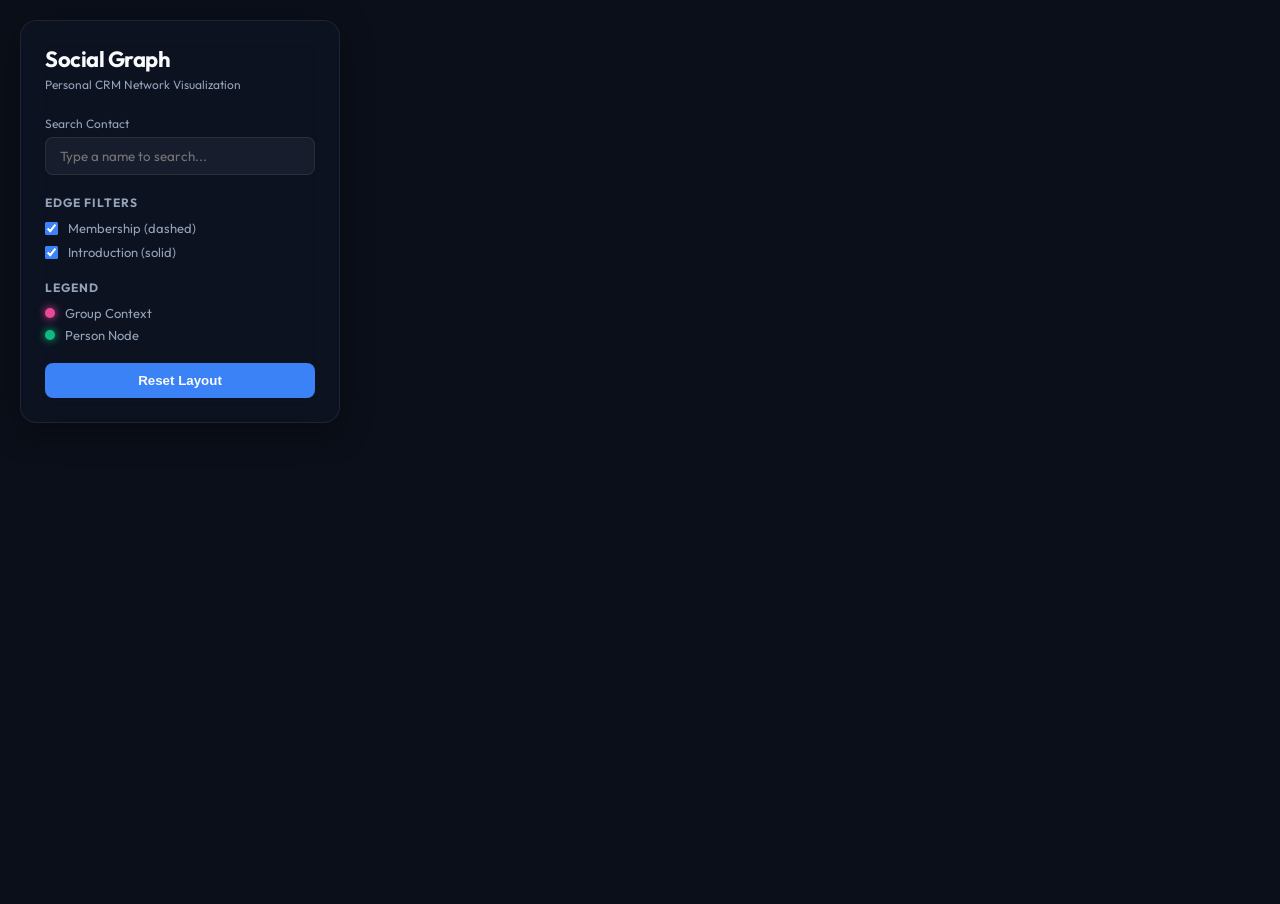
==== app/static/index.html @ b517134f "chore: reorganize file structure into folders" ====
<!-- static/index.html -->
<!DOCTYPE html>
<html lang="en">
<head>
    <meta charset="UTF-8">
    <meta name="viewport" content="width=device-width, initial-scale=1.0">
    <title>Personal CRM - Social Graph</title>
    <!-- Outfit Google Font -->
    <link href="https://fonts.googleapis.com/css2?family=Outfit:wght@300;400;500;600;700&display=swap" rel="stylesheet">
    <link rel="stylesheet" href="/static/styles.css">
    <!-- D3.js Library -->
    <script src="https://d3js.org/d3.v7.min.js"></script>
</head>
<body>
    <div id="app-container">
        <!-- Floating Glassmorphic Control Panel -->
        <header class="glass-panel" id="control-panel">
            <h1>Social Graph</h1>
            <p class="subtitle">Personal CRM Network Visualization</p>

            <div class="control-group">
                <label for="search-input">Search Contact</label>
                <input type="text" id="search-input" placeholder="Type a name to search..." autocomplete="off">
            </div>

            <div class="control-group">
                <h3>Edge Filters</h3>
                <label class="checkbox-container">
                    <input type="checkbox" id="filter-membership" checked>
                    <span class="checkmark"></span> Membership (dashed)
                </label>
                <label class="checkbox-container">
                    <input type="checkbox" id="filter-introduction" checked>
                    <span class="checkmark"></span> Introduction (solid)
                </label>
            </div>

            <div class="control-group">
                <h3>Legend</h3>
                <div class="legend-item"><span class="legend-dot group-node"></span> Group Context</div>
                <div class="legend-item"><span class="legend-dot person-node"></span> Person Node</div>
            </div>
            
            <button id="reset-button">Reset Layout</button>
        </header>

        <!-- SVG Container for D3 Canvas -->
        <div id="canvas-container">
            <svg id="graph-svg"></svg>
        </div>

        <!-- Translucent Detail Tooltip Card -->
        <div class="glass-panel" id="detail-card" style="display: none;">
            <button id="close-card-btn">&times;</button>
            <h2 id="card-name">Name</h2>
            <div id="card-type-badge">Type</div>
            <div class="card-section">
                <strong>Metadata/Hobbies:</strong>
                <div id="card-metadata" class="tags-container">None</div>
            </div>
            <div class="card-section">
                <strong>Social Contexts:</strong>
                <div id="card-contexts" class="tags-container">None</div>
            </div>
        </div>
    </div>
    
    <script src="/static/app.js"></script>
</body>
</html>
---- static/styles.css ----
/* static/styles.css */
:root {
    --bg-color: #0b0f19;
    --panel-bg: rgba(15, 23, 42, 0.45);
    --panel-border: rgba(255, 255, 255, 0.08);
    --text-primary: #f8fafc;
    --text-secondary: #94a3b8;
    --accent-color: #3b82f6; /* Blue */
    --color-group: #ec4899;  /* Pink */
    --color-person: #10b981; /* Emerald Green */
    --font-stack: 'Outfit', -apple-system, BlinkMacSystemFont, "Segoe UI", Roboto, sans-serif;
}

* {
    box-sizing: border-box;
    margin: 0;
    padding: 0;
}

body {
    background-color: var(--bg-color);
    color: var(--text-primary);
    font-family: var(--font-stack);
    overflow: hidden;
    height: 100vh;
}

#app-container {
    position: relative;
    width: 100vw;
    height: 100vh;
}

#canvas-container {
    width: 100%;
    height: 100%;
}

#graph-svg {
    width: 100%;
    height: 100%;
    cursor: grab;
}

#graph-svg:active {
    cursor: grabbing;
}

/* Glassmorphism Panels */
.glass-panel {
    background: var(--panel-bg);
    backdrop-filter: blur(16px);
    -webkit-backdrop-filter: blur(16px);
    border: 1px solid var(--panel-border);
    border-radius: 16px;
    padding: 24px;
    color: var(--text-primary);
    box-shadow: 0 8px 32px 0 rgba(0, 0, 0, 0.37);
    z-index: 10;
    transition: all 0.3s cubic-bezier(0.4, 0, 0.2, 1);
}

#control-panel {
    position: absolute;
    top: 20px;
    left: 20px;
    width: 320px;
}

#control-panel h1 {
    font-size: 22px;
    font-weight: 700;
    margin-bottom: 4px;
    letter-spacing: -0.5px;
}

.subtitle {
    font-size: 12px;
    color: var(--text-secondary);
    margin-bottom: 24px;
}

.control-group {
    margin-bottom: 20px;
}

.control-group h3 {
    font-size: 12px;
    text-transform: uppercase;
    letter-spacing: 1px;
    color: var(--text-secondary);
    margin-bottom: 10px;
}

/* Form Styles */
label {
    display: block;
    font-size: 12px;
    color: var(--text-secondary);
    margin-bottom: 6px;
}

input[type="text"] {
    width: 100%;
    background: rgba(255, 255, 255, 0.05);
    border: 1px solid var(--panel-border);
    border-radius: 8px;
    padding: 10px 14px;
    color: var(--text-primary);
    font-family: var(--font-stack);
    outline: none;
    transition: border 0.2s;
}

input[type="text"]:focus {
    border-color: var(--accent-color);
    box-shadow: 0 0 0 2px rgba(59, 130, 246, 0.2);
}

/* Checkbox Style */
.checkbox-container {
    display: flex;
    align-items: center;
    position: relative;
    cursor: pointer;
    font-size: 13px;
    margin-bottom: 8px;
    user-select: none;
}

.checkbox-container input {
    margin-right: 10px;
    cursor: pointer;
    accent-color: var(--accent-color);
}

/* Legend dots */
.legend-item {
    display: flex;
    align-items: center;
    font-size: 13px;
    margin-bottom: 6px;
    color: var(--text-secondary);
}

.legend-dot {
    width: 10px;
    height: 10px;
    border-radius: 50%;
    margin-right: 10px;
    display: inline-block;
}

.group-node { background-color: var(--color-group); box-shadow: 0 0 8px var(--color-group); }
.person-node { background-color: var(--color-person); box-shadow: 0 0 8px var(--color-person); }

button {
    width: 100%;
    background: var(--accent-color);
    color: var(--text-primary);
    border: none;
    border-radius: 8px;
    padding: 10px;
    font-weight: 600;
    cursor: pointer;
    transition: background 0.2s;
}

button:hover {
    background: #2563eb;
}

/* Detail Info Card */
#detail-card {
    position: absolute;
    bottom: 20px;
    left: 20px;
    width: 320px;
}

#close-card-btn {
    position: absolute;
    top: 12px;
    right: 12px;
    width: 24px;
    height: 24px;
    border-radius: 50%;
    background: rgba(255, 255, 255, 0.1);
    color: var(--text-primary);
    display: flex;
    align-items: center;
    justify-content: center;
    font-size: 14px;
    cursor: pointer;
    padding: 0;
}

#card-name {
    font-size: 18px;
    font-weight: 600;
    margin-bottom: 8px;
}

#card-type-badge {
    display: inline-block;
    padding: 2px 8px;
    border-radius: 12px;
    font-size: 10px;
    text-transform: uppercase;
    font-weight: 700;
    letter-spacing: 0.5px;
    margin-bottom: 16px;
    background: rgba(255, 255, 255, 0.1);
}

.card-section {
    margin-bottom: 12px;
}

.card-section strong {
    display: block;
    font-size: 11px;
    text-transform: uppercase;
    color: var(--text-secondary);
    margin-bottom: 6px;
}

.tags-container {
    display: flex;
    flex-wrap: wrap;
    gap: 6px;
    font-size: 12px;
}

.tag {
    background: rgba(255, 255, 255, 0.08);
    border: 1px solid rgba(255, 255, 255, 0.1);
    border-radius: 6px;
    padding: 4px 8px;
}

/* D3 Graph Aesthetics */
.link {
    stroke-opacity: 0.25;
    transition: stroke-opacity 0.2s, stroke-width 0.2s;
}

.link.introduction {
    stroke: #94a3b8;
    stroke-width: 1.5px;
}

.link.membership {
    stroke: #ec4899;
    stroke-width: 1px;
    stroke-dasharray: 4, 4;
}

.node circle {
    stroke: var(--bg-color);
    stroke-width: 2px;
    transition: r 0.2s, stroke-width 0.2s;
}

.node text {
    fill: var(--text-secondary);
    font-size: 11px;
    pointer-events: none;
    transition: fill 0.2s, font-size 0.2s;
}

/* Hover & Active highlights */
.node:hover circle {
    stroke-width: 3px;
    stroke: #ffffff;
}

.node:hover text {
    fill: var(--text-primary);
    font-weight: 600;
}

.highlighted circle {
    stroke: #ffffff !important;
    stroke-width: 3px;
}

.highlighted text {
    fill: #ffffff !important;
    font-weight: 700 !important;
    font-size: 13px !important;
}

.dimmed {
    opacity: 0.15 !important;
}
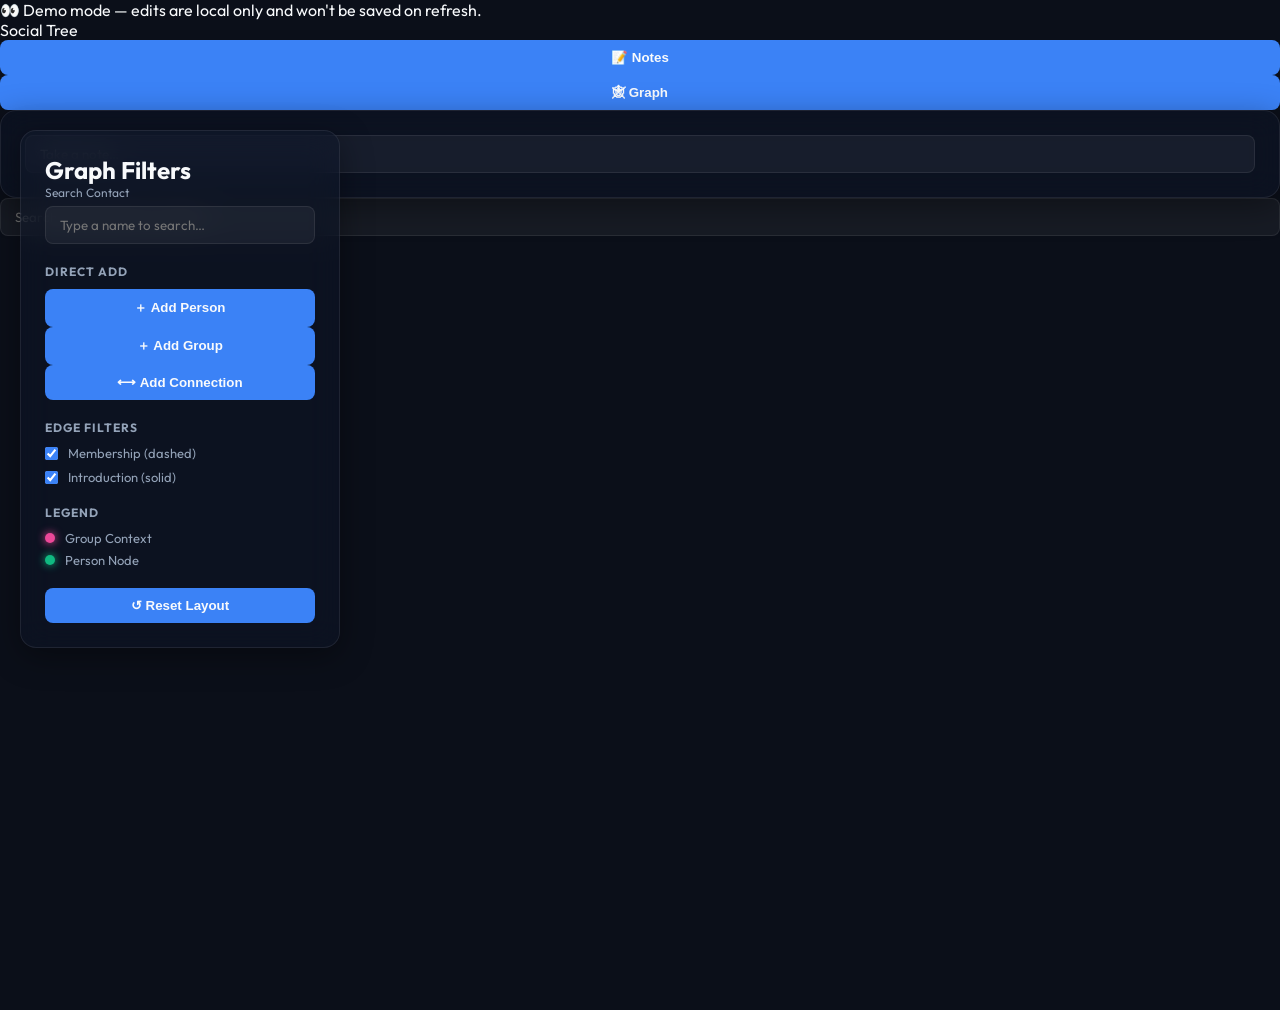
==== commit 473000e8: "feat: add Google Keep-style notes CRUD and dynamic cluster graph - Implement Google Keep notes UI wi" ====
--- a/app/static/index.html
+++ b/app/static/index.html
@@ -1,70 +1,271 @@
-<!-- static/index.html -->
 <!DOCTYPE html>
 <html lang="en">
 <head>
     <meta charset="UTF-8">
     <meta name="viewport" content="width=device-width, initial-scale=1.0">
-    <title>Personal CRM - Social Graph</title>
-    <!-- Outfit Google Font -->
+    <title>Social Graph – Personal CRM & Keep Notes</title>
+    <meta name="description" content="Personal social graph CRM and Google Keep-style notes interface for tracking people and social contexts.">
     <link href="https://fonts.googleapis.com/css2?family=Outfit:wght@300;400;500;600;700&display=swap" rel="stylesheet">
     <link rel="stylesheet" href="/static/styles.css">
-    <!-- D3.js Library -->
     <script src="https://d3js.org/d3.v7.min.js"></script>
 </head>
 <body>
+    <!-- Demo Mode Banner -->
+    <div id="demo-banner">
+        👀 Demo mode — edits are local only and won't be saved on refresh.
+    </div>
+
+    <!-- Top Navigation Header -->
+    <header id="top-navbar">
+        <div class="nav-brand">
+            <span class="brand-title">Social Tree</span>
+        </div>
+        <div class="nav-tabs">
+            <button id="tab-btn-notes" class="tab-btn active">📝 Notes</button>
+            <button id="tab-btn-graph" class="tab-btn">🕸 Graph</button>
+        </div>
+        <div class="nav-right">
+            <!-- Search notes or graph -->
+        </div>
+    </header>
+
     <div id="app-container">
-        <!-- Floating Glassmorphic Control Panel -->
-        <header class="glass-panel" id="control-panel">
-            <h1>Social Graph</h1>
-            <p class="subtitle">Personal CRM Network Visualization</p>
-
-            <div class="control-group">
-                <label for="search-input">Search Contact</label>
-                <input type="text" id="search-input" placeholder="Type a name to search..." autocomplete="off">
-            </div>
-
-            <div class="control-group">
-                <h3>Edge Filters</h3>
-                <label class="checkbox-container">
-                    <input type="checkbox" id="filter-membership" checked>
-                    <span class="checkmark"></span> Membership (dashed)
-                </label>
-                <label class="checkbox-container">
-                    <input type="checkbox" id="filter-introduction" checked>
-                    <span class="checkmark"></span> Introduction (solid)
-                </label>
-            </div>
-
-            <div class="control-group">
-                <h3>Legend</h3>
-                <div class="legend-item"><span class="legend-dot group-node"></span> Group Context</div>
-                <div class="legend-item"><span class="legend-dot person-node"></span> Person Node</div>
-            </div>
+        <!-- ── VIEW 1: NOTES (Google Keep Style) ────────────────────────────── -->
+        <main id="notes-view" class="view-panel active">
+            <!-- Quick Add / Take Note Bar -->
+            <div id="take-note-container">
+                <div id="take-note-bar" class="glass-panel">
+                    <div id="take-note-collapsed">
+                        <input type="text" id="quick-note-placeholder" placeholder="Take a note…" readonly>
+                    </div>
+                    <div id="take-note-expanded" style="display: none;">
+                        <input type="text" id="quick-note-title" placeholder="Title (Context e.g. Juggling Club)" autocomplete="off">
+                        <textarea id="quick-note-content" placeholder="Take a note… (e.g. Jules, Noel -> Isaac)" rows="3"></textarea>
+                        
+                        <div class="note-bar-footer">
+                            <div class="color-picker" id="quick-color-picker">
+                                <span class="color-dot active" data-color="default" style="background:#1e293b;"></span>
+                                <span class="color-dot" data-color="red" style="background:#7f1d1d;"></span>
+                                <span class="color-dot" data-color="orange" style="background:#7c2d12;"></span>
+                                <span class="color-dot" data-color="yellow" style="background:#713f12;"></span>
+                                <span class="color-dot" data-color="green" style="background:#14532d;"></span>
+                                <span class="color-dot" data-color="teal" style="background:#134e4a;"></span>
+                                <span class="color-dot" data-color="blue" style="background:#1e3a8a;"></span>
+                                <span class="color-dot" data-color="purple" style="background:#581c87;"></span>
+                            </div>
+                            <div class="note-bar-actions">
+                                <button id="quick-note-close-btn" class="btn-secondary btn-small">Close</button>
+                                <button id="quick-note-save-btn" class="btn-small">Save</button>
+                            </div>
+                        </div>
+                    </div>
+                </div>
+            </div>
+
+            <!-- Search & Filter Notes -->
+            <div class="notes-search-wrapper">
+                <input type="text" id="search-notes-input" placeholder="Search notes by title or content…" autocomplete="off">
+            </div>
+
+            <!-- Notes Grid (Keep Masonry Layout) -->
+            <div id="notes-grid">
+                <!-- Dynamically populated -->
+            </div>
+        </main>
+
+        <!-- ── VIEW 2: GRAPH (D3 Force Directed) ────────────────────────────── -->
+        <main id="graph-view" class="view-panel">
+            <!-- Control Panel Floating -->
+            <aside class="glass-panel" id="control-panel">
+                <h2>Graph Filters</h2>
+
+                <!-- Search -->
+                <div class="control-group">
+                    <label for="search-input">Search Contact</label>
+                    <input type="text" id="search-input" placeholder="Type a name to search…" autocomplete="off">
+                </div>
+
+                <!-- Add Actions -->
+                <div class="control-group">
+                    <h3>Direct Add</h3>
+                    <div class="crud-buttons">
+                        <button id="btn-add-person">＋ Add Person</button>
+                        <button id="btn-add-group" class="btn-secondary">＋ Add Group</button>
+                        <button id="btn-add-connection" class="btn-secondary">⟷ Add Connection</button>
+                    </div>
+                </div>
+
+                <!-- Edge Filters -->
+                <div class="control-group">
+                    <h3>Edge Filters</h3>
+                    <label class="checkbox-container">
+                        <input type="checkbox" id="filter-membership" checked>
+                        <span class="checkmark"></span> Membership (dashed)
+                    </label>
+                    <label class="checkbox-container">
+                        <input type="checkbox" id="filter-introduction" checked>
+                        <span class="checkmark"></span> Introduction (solid)
+                    </label>
+                </div>
+
+                <!-- Legend -->
+                <div class="control-group">
+                    <h3>Legend</h3>
+                    <div class="legend-item"><span class="legend-dot group-node"></span> Group Context</div>
+                    <div class="legend-item"><span class="legend-dot person-node"></span> Person Node</div>
+                </div>
+
+                <button id="reset-button" class="btn-secondary">↺ Reset Layout</button>
+            </aside>
+
+            <!-- D3 Canvas -->
+            <div id="canvas-container">
+                <svg id="graph-svg"></svg>
+            </div>
+
+            <!-- Node Detail Card -->
+            <div class="glass-panel" id="detail-card" style="display: none;">
+                <button id="close-card-btn">×</button>
+                <h2 id="card-name">Name</h2>
+                <div id="card-type-badge">Type</div>
+                <div class="card-section">
+                    <strong>Hobbies / Metadata:</strong>
+                    <div id="card-metadata" class="tags-container">None</div>
+                </div>
+                <div class="card-section">
+                    <strong>Social Contexts:</strong>
+                    <div id="card-contexts" class="tags-container">None</div>
+                </div>
+                <div class="card-actions">
+                    <button id="card-edit-btn">✏️ Edit</button>
+                    <button id="card-delete-btn" class="btn-danger">🗑 Delete</button>
+                </div>
+            </div>
+        </main>
+    </div>
+
+    <!-- ── MODALS ───────────────────────────────────────────────────────────── -->
+    <div id="modal-overlay">
+        <!-- 1. Note Editor Modal -->
+        <div id="note-modal-box" class="modal-box" style="display:none;">
+            <button class="modal-close-btn" id="note-modal-close-btn">×</button>
+            <input type="text" id="note-modal-title" placeholder="Title (e.g. Juggling Club)" autocomplete="off">
+            <textarea id="note-modal-content" placeholder="Note content…" rows="8"></textarea>
             
-            <button id="reset-button">Reset Layout</button>
-        </header>
-
-        <!-- SVG Container for D3 Canvas -->
-        <div id="canvas-container">
-            <svg id="graph-svg"></svg>
-        </div>
-
-        <!-- Translucent Detail Tooltip Card -->
-        <div class="glass-panel" id="detail-card" style="display: none;">
-            <button id="close-card-btn">&times;</button>
-            <h2 id="card-name">Name</h2>
-            <div id="card-type-badge">Type</div>
-            <div class="card-section">
-                <strong>Metadata/Hobbies:</strong>
-                <div id="card-metadata" class="tags-container">None</div>
-            </div>
-            <div class="card-section">
-                <strong>Social Contexts:</strong>
-                <div id="card-contexts" class="tags-container">None</div>
+            <!-- Syntax Cheatsheet Toggle Button -->
+            <div class="syntax-cheatsheet-bar">
+                <button type="button" id="syntax-guide-toggle-btn" class="btn-secondary btn-small">
+                    ❓ Syntax Guide
+                </button>
+            </div>
+
+            <!-- Collapsible Syntax Cheatsheet Panel -->
+            <div id="syntax-guide-panel" style="display:none;">
+                <h4>Parser Syntax Cheatsheet</h4>
+                <table class="syntax-table">
+                    <thead>
+                        <tr><th>Pattern</th><th>Effect</th></tr>
+                    </thead>
+                    <tbody>
+                        <tr><td><code>Group Name:</code></td><td>Creates group context header</td></tr>
+                        <tr><td><code>Name</code></td><td>Adds person to current group</td></tr>
+                        <tr><td><code>Name (detail)</code></td><td>Adds parenthetical metadata tag</td></tr>
+                        <tr><td><code>Alice, Bob</code> or <code>Alice + Bob</code></td><td>Multiple people on one line</td></tr>
+                        <tr><td><code>Alice -> Bob</code></td><td>Alice introduced Bob (introduction edge)</td></tr>
+                        <tr><td><code>-> Bob</code></td><td>Previous person introduced Bob (implicit chain)</td></tr>
+                        <tr><td><code>Alice -> hobby</code></td><td>Adds hobby metadata (e.g. <code>dragon boat</code>)</td></tr>
+                        <tr><td><code>Alice -> roommate (Clara)</code></td><td>Relationship term inversion</td></tr>
+                        <tr><td><code>---</code></td><td>Resets context (section divider)</td></tr>
+                        <tr><td><code>Line ending in ! or ?</code></td><td>Ignored as noise/note</td></tr>
+                    </tbody>
+                </table>
+            </div>
+
+            <div class="note-modal-footer">
+                <div class="color-picker" id="modal-color-picker">
+                    <span class="color-dot active" data-color="default" style="background:#1e293b;"></span>
+                    <span class="color-dot" data-color="red" style="background:#7f1d1d;"></span>
+                    <span class="color-dot" data-color="orange" style="background:#7c2d12;"></span>
+                    <span class="color-dot" data-color="yellow" style="background:#713f12;"></span>
+                    <span class="color-dot" data-color="green" style="background:#14532d;"></span>
+                    <span class="color-dot" data-color="teal" style="background:#134e4a;"></span>
+                    <span class="color-dot" data-color="blue" style="background:#1e3a8a;"></span>
+                    <span class="color-dot" data-color="purple" style="background:#581c87;"></span>
+                </div>
+                <div class="modal-actions">
+                    <button id="note-modal-delete-btn" class="btn-danger btn-small" style="display:none;">🗑 Delete</button>
+                    <button id="note-modal-cancel-btn" class="btn-secondary btn-small">Cancel</button>
+                    <button id="note-modal-save-btn" class="btn-small">Save</button>
+                </div>
+            </div>
+        </div>
+
+        <!-- 2. Direct Node / Edge Modal (Legacy/Graph view direct actions) -->
+        <div id="direct-modal-box" class="modal-box" style="display:none;">
+            <button class="modal-close-btn" id="direct-modal-close-btn">×</button>
+            <h2 id="modal-title">Add Person</h2>
+
+            <!-- Node form -->
+            <div id="node-form">
+                <div class="modal-field">
+                    <label for="modal-name">Name *</label>
+                    <input type="text" id="modal-name" placeholder="e.g. Jane Smith">
+                </div>
+                <div class="modal-field" id="modal-type-field">
+                    <label for="modal-type">Type</label>
+                    <select id="modal-type">
+                        <option value="person">Person</option>
+                        <option value="group">Group</option>
+                    </select>
+                </div>
+                <div class="modal-field">
+                    <label for="modal-metadata">Hobbies / Tags</label>
+                    <input type="text" id="modal-metadata" placeholder="hiking, chess, cooking">
+                    <p class="modal-hint">Comma-separated list</p>
+                </div>
+                <div class="modal-field">
+                    <label for="modal-contexts">Social Contexts</label>
+                    <input type="text" id="modal-contexts" placeholder="work, hiking club">
+                    <p class="modal-hint">Comma-separated list</p>
+                </div>
+                <div class="modal-actions">
+                    <button id="modal-cancel-btn" class="btn-secondary">Cancel</button>
+                    <button id="modal-save-btn">Save</button>
+                </div>
+            </div>
+
+            <!-- Edge / Connection form -->
+            <div id="edge-form" style="display:none;">
+                <div class="modal-field">
+                    <label for="edge-source">From (source node)</label>
+                    <select id="edge-source"></select>
+                </div>
+                <div class="modal-field">
+                    <label for="edge-target">To (target node)</label>
+                    <select id="edge-target"></select>
+                </div>
+                <div class="modal-field">
+                    <label for="edge-type">Connection Type</label>
+                    <select id="edge-type">
+                        <option value="introduction">Introduction</option>
+                        <option value="membership">Membership</option>
+                    </select>
+                </div>
+                <div class="modal-field">
+                    <label for="edge-context">Context (optional)</label>
+                    <input type="text" id="edge-context" placeholder="e.g. hiking club">
+                </div>
+                <div class="modal-actions">
+                    <button id="edge-cancel-btn" class="btn-secondary">Cancel</button>
+                    <button id="edge-save-btn">Add Connection</button>
+                </div>
             </div>
         </div>
     </div>
-    
+
+    <!-- Toast Container -->
+    <div id="toast-container"></div>
+
     <script src="/static/app.js"></script>
 </body>
 </html>
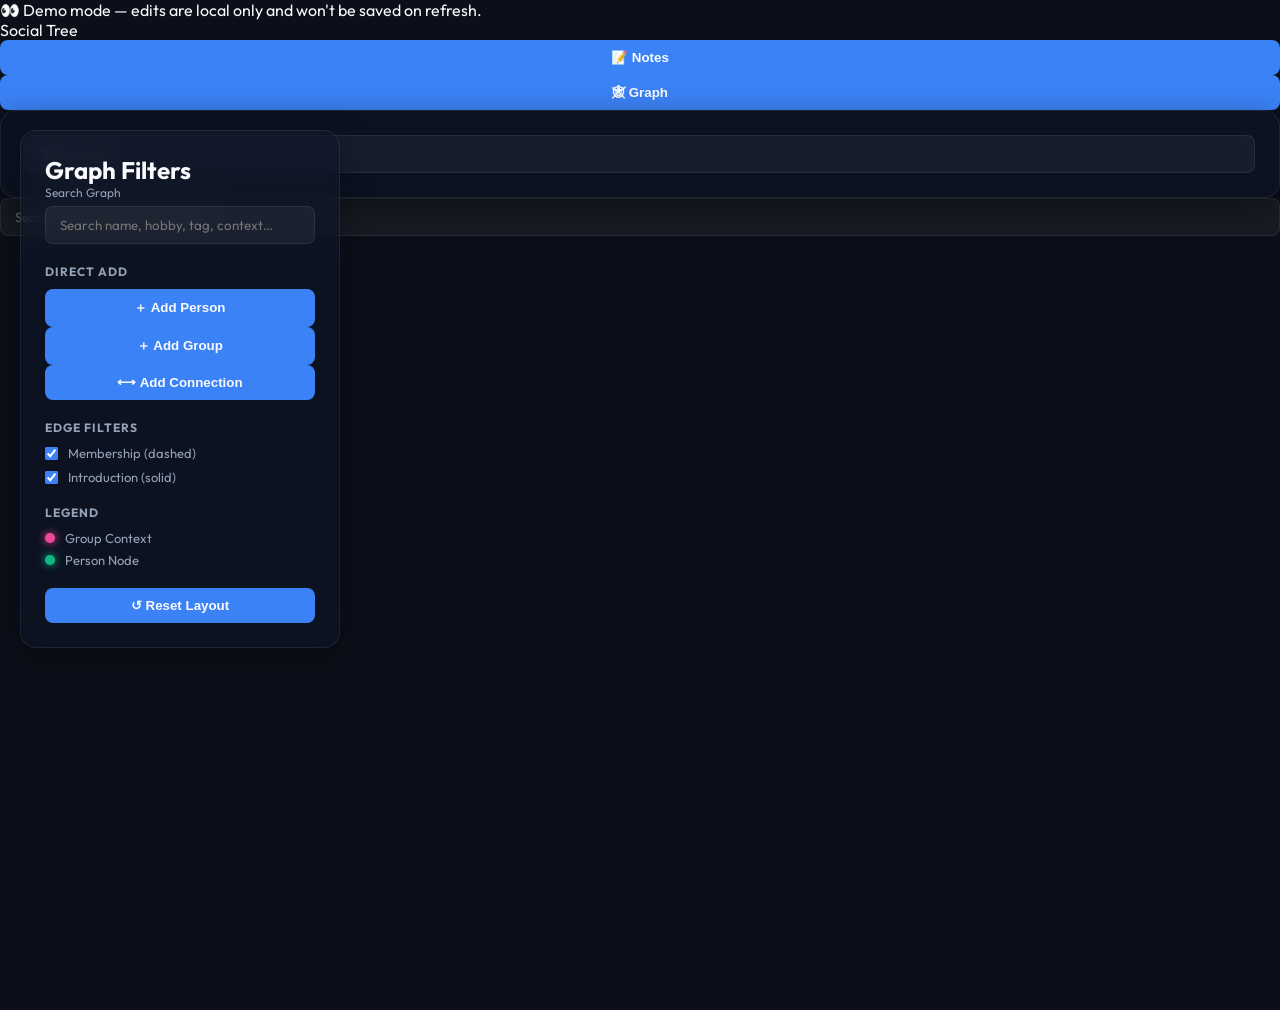
==== commit c0fa80e0: "feat: expand graph search to include metadata tags, hobbies, and context groups Enables real-time se" ====
--- a/app/static/index.html
+++ b/app/static/index.html
@@ -81,8 +81,8 @@
 
                 <!-- Search -->
                 <div class="control-group">
-                    <label for="search-input">Search Contact</label>
-                    <input type="text" id="search-input" placeholder="Type a name to search…" autocomplete="off">
+                    <label for="search-input">Search Graph</label>
+                    <input type="text" id="search-input" placeholder="Search name, hobby, tag, context…" autocomplete="off">
                 </div>
 
                 <!-- Add Actions -->
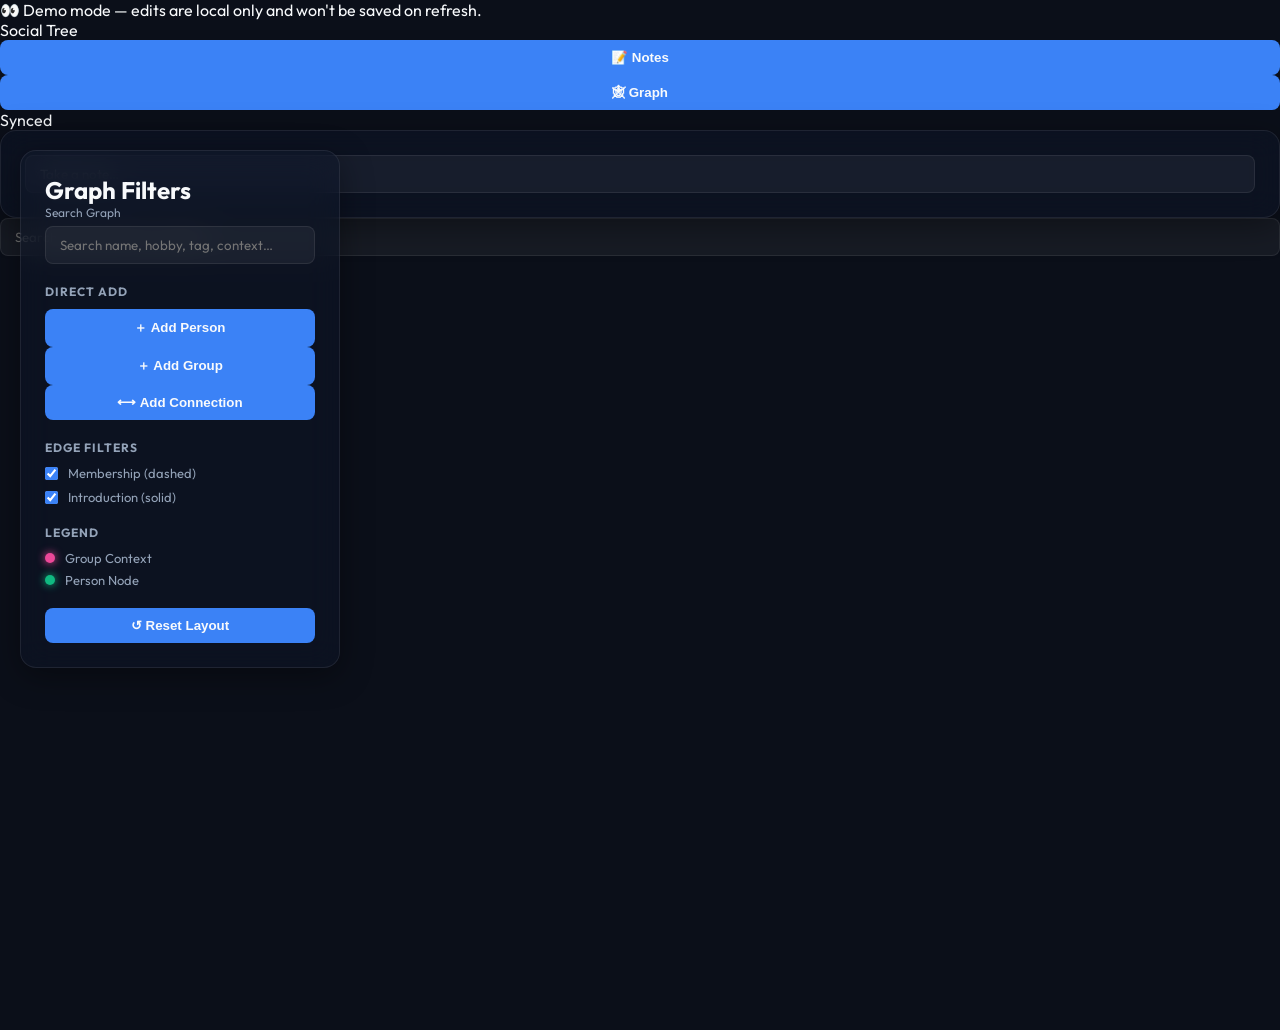
==== commit e2803127: "feat: add 0ms optimistic UI updates for notes and navbar graph sync status indicator - Renders new/e" ====
--- a/app/static/index.html
+++ b/app/static/index.html
@@ -5,6 +5,7 @@
     <meta name="viewport" content="width=device-width, initial-scale=1.0">
     <title>Social Graph – Personal CRM & Keep Notes</title>
     <meta name="description" content="Personal social graph CRM and Google Keep-style notes interface for tracking people and social contexts.">
+    <link rel="icon" type="image/svg+xml" href="/static/favicon.svg">
     <link href="https://fonts.googleapis.com/css2?family=Outfit:wght@300;400;500;600;700&display=swap" rel="stylesheet">
     <link rel="stylesheet" href="/static/styles.css">
     <script src="https://d3js.org/d3.v7.min.js"></script>
@@ -25,7 +26,10 @@
             <button id="tab-btn-graph" class="tab-btn">🕸 Graph</button>
         </div>
         <div class="nav-right">
-            <!-- Search notes or graph -->
+            <div id="sync-status-badge" class="sync-badge synced" title="Graph database sync status">
+                <span class="sync-dot"></span>
+                <span id="sync-status-text">Synced</span>
+            </div>
         </div>
     </header>
 
@@ -41,6 +45,27 @@
                     <div id="take-note-expanded" style="display: none;">
                         <input type="text" id="quick-note-title" placeholder="Title (Context e.g. Juggling Club)" autocomplete="off">
                         <textarea id="quick-note-content" placeholder="Take a note… (e.g. Jules, Noel -> Isaac)" rows="3"></textarea>
+
+                        <div class="syntax-cheatsheet-bar" style="margin-top: 8px;">
+                            <button type="button" id="quick-syntax-toggle-btn" class="btn-secondary btn-small">❓ Syntax Guide</button>
+                            <span class="shortcut-hint">⌘ + Enter to save</span>
+                        </div>
+
+                        <div id="quick-syntax-guide-panel" style="display:none; margin-top: 10px;">
+                            <table class="syntax-table">
+                                <thead>
+                                    <tr><th>Pattern</th><th>Effect</th></tr>
+                                </thead>
+                                <tbody>
+                                    <tr><td><code>Group Name:</code></td><td>Creates group context header</td></tr>
+                                    <tr><td><code>Name</code></td><td>Adds person to group</td></tr>
+                                    <tr><td><code>Name (detail)</code></td><td>Adds metadata tag</td></tr>
+                                    <tr><td><code>Alice -> Bob</code></td><td>Introduction edge</td></tr>
+                                    <tr><td><code>-> Bob</code></td><td>Implicit introduction chain</td></tr>
+                                    <tr><td><code>---</code></td><td>Resets context (section divider)</td></tr>
+                                </tbody>
+                            </table>
+                        </div>
                         
                         <div class="note-bar-footer">
                             <div class="color-picker" id="quick-color-picker">
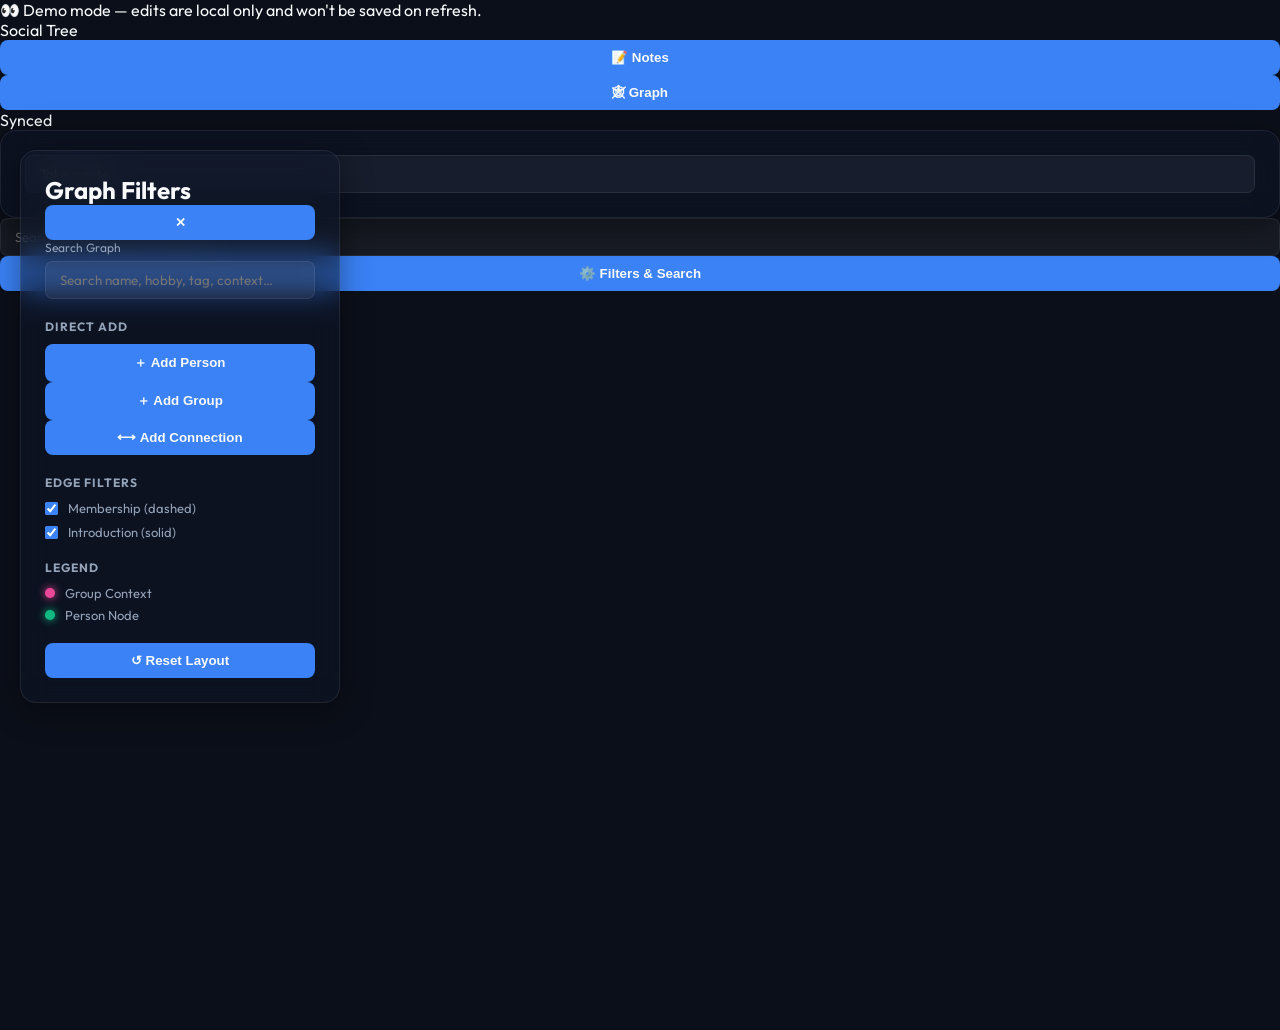
==== commit e2818e51: "feat: add mobile responsive layout with collapsible bottom drawer for graph controls - Converts grap" ====
--- a/app/static/index.html
+++ b/app/static/index.html
@@ -100,9 +100,17 @@
 
         <!-- ── VIEW 2: GRAPH (D3 Force Directed) ────────────────────────────── -->
         <main id="graph-view" class="view-panel">
+            <!-- Floating Mobile FAB Button -->
+            <button type="button" id="btn-mobile-toggle-controls" class="mobile-toggle-fab" title="Open Filters">
+                ⚙️ Filters & Search
+            </button>
+
             <!-- Control Panel Floating -->
             <aside class="glass-panel" id="control-panel">
-                <h2>Graph Filters</h2>
+                <div id="control-panel-header">
+                    <h2>Graph Filters</h2>
+                    <button type="button" id="btn-close-mobile-controls" class="mobile-only-close-btn" title="Close Filters">✕</button>
+                </div>
 
                 <!-- Search -->
                 <div class="control-group">
